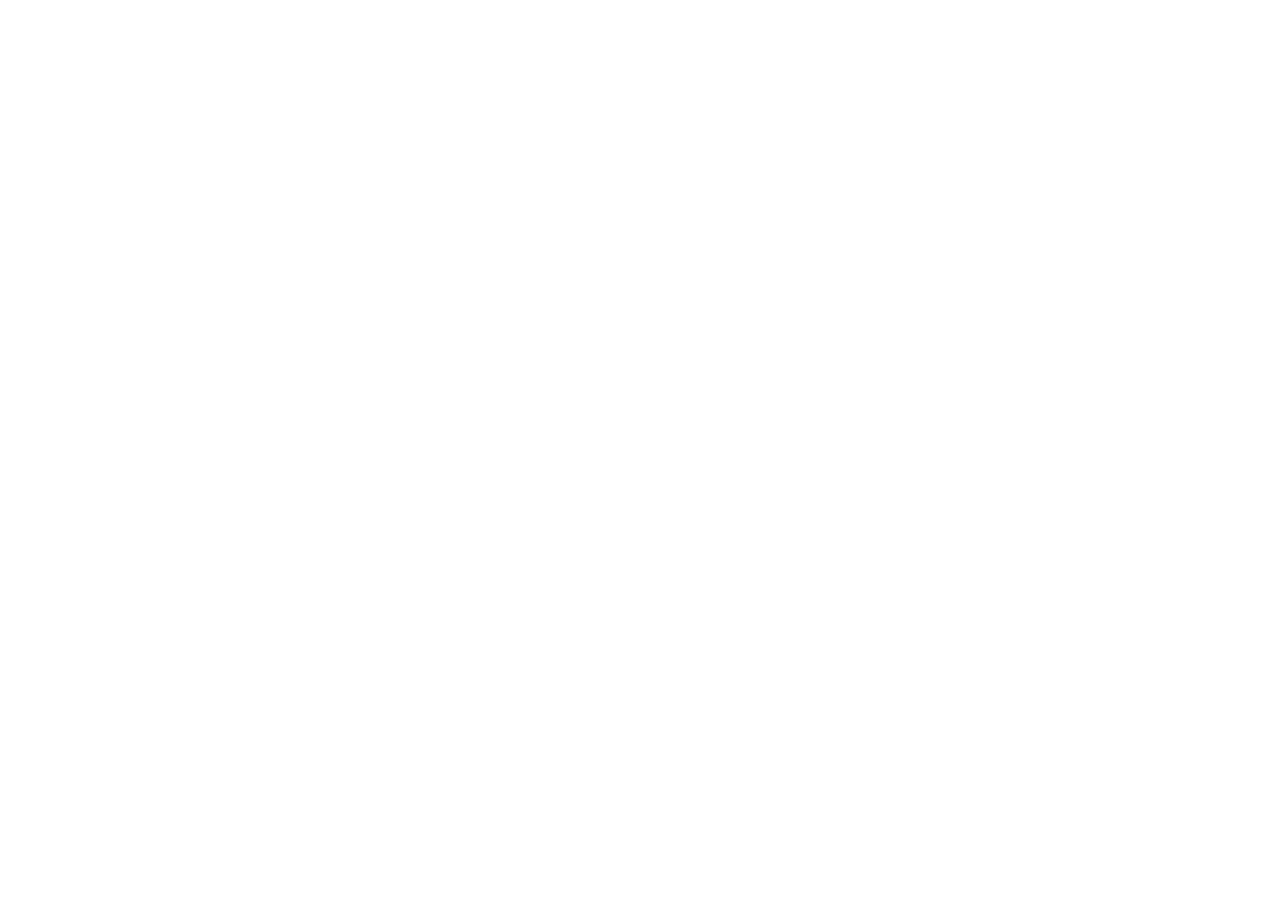
==== index.html @ 1e2e6be1 "Criei a página principal" ====
<!DOCTYPE html>
<html lang="pt-br">
<head>
    <meta charset="UTF-8">
    <meta http-equiv="X-UA-Compatible" content="IE=edge">
    <meta name="viewport" content="width=device-width, initial-scale=1.0">
    <link rel="shortcut icon" href="ts-favicon-32x32.png" type="image/x-icon">
    <title>Redes Sociais Tiago Souza</title>
</head>
<body>
    
</body>
</html>
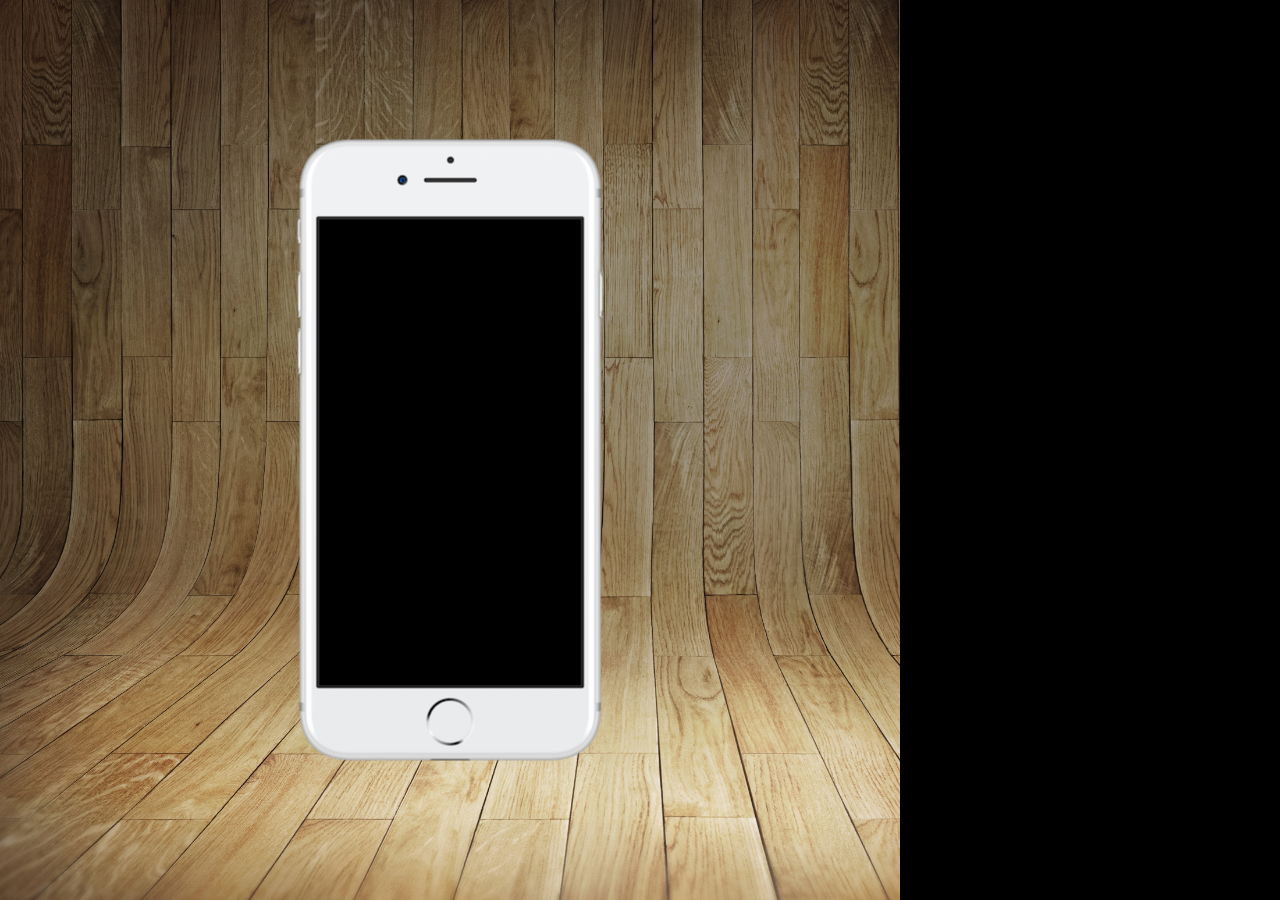
==== commit 4a3829d4: "Colocando Estilos no Projeto" ====
--- a/index.html
+++ b/index.html
@@ -5,9 +5,17 @@
     <meta http-equiv="X-UA-Compatible" content="IE=edge">
     <meta name="viewport" content="width=device-width, initial-scale=1.0">
     <link rel="shortcut icon" href="ts-favicon-32x32.png" type="image/x-icon">
+    <link rel="stylesheet" href="Estilos/style.css">
     <title>Redes Sociais Tiago Souza</title>
 </head>
 <body>
-    
+    <main>
+        <section id="telefone">
+
+        </section>
+        <section id="redes-sociais">
+
+        </section>
+    </main>
 </body>
 </html>--- a/Estilos/style.css
+++ b/Estilos/style.css
@@ -0,0 +1,24 @@
+@charset "UTF-8";
+
+* {margin:0px;
+   padding:0px;
+   font-family: Arial, Helvetica, sans-serif;}
+
+html,body {height:100vh;
+           width:100vh;
+           background-color:black;} 
+
+body {background: url('../imagens/fundo-madeira.jpg') no-repeat top center;
+      background-size:cover;
+      background-attachment:fixed;}
+        
+main {height:100vh;
+      position:relative;}   
+      
+section#telefone {height:627px;
+                  width:311px;
+                  position:absolute;
+                  top:50%;
+                  left:50%;
+                  transform:translate(-50%, -50%);
+                  background:url('../imagens/frame-iphone.png') no-repeat;}      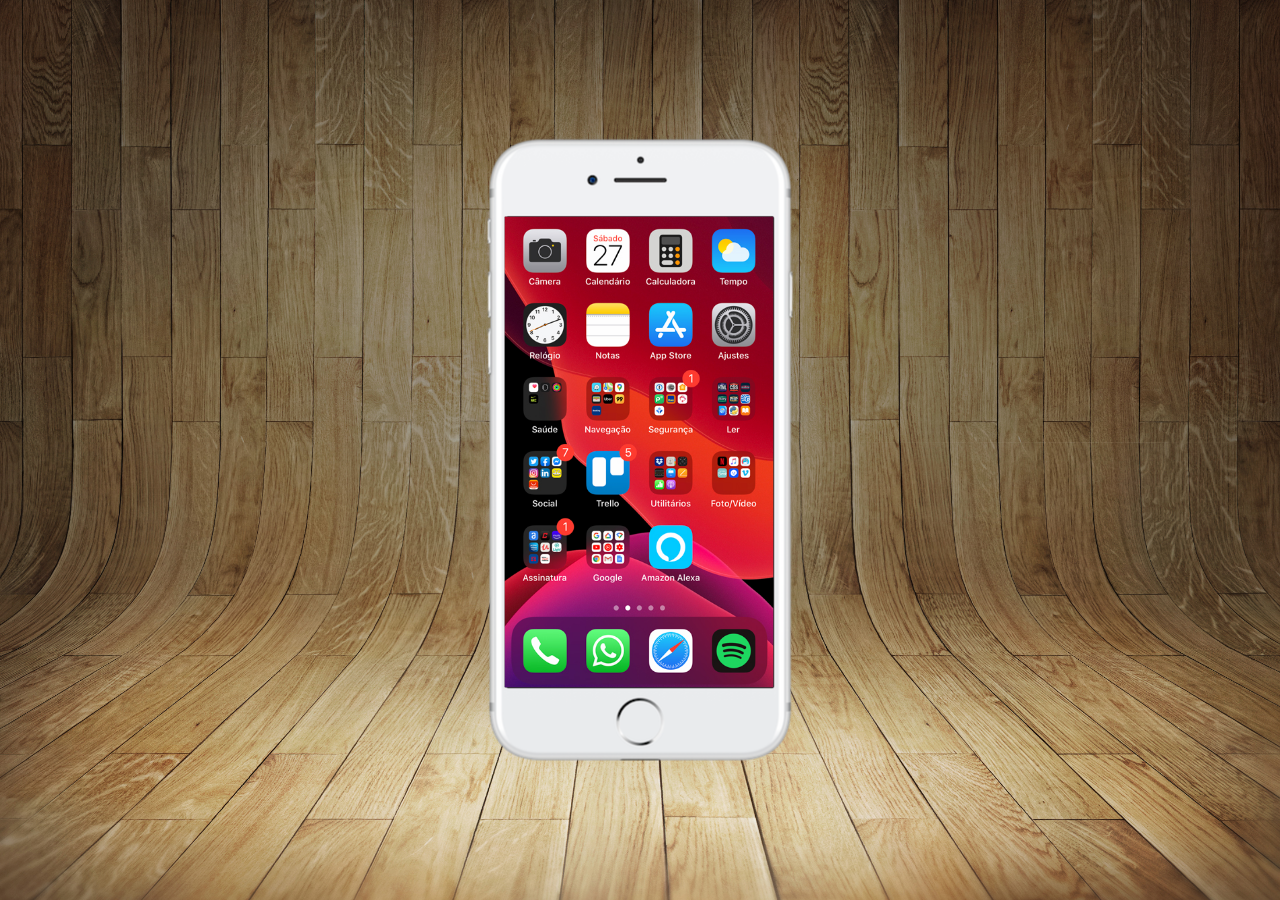
==== commit 2243e0d8: "Criei a Tela Home" ====
--- a/index.html
+++ b/index.html
@@ -11,7 +11,7 @@
 <body>
     <main>
         <section id="telefone">
-
+            <iframe src="home.html" name="tela" id="tela" frameborder="0"></iframe>
         </section>
         <section id="redes-sociais">
 
--- a/Estilos/style.css
+++ b/Estilos/style.css
@@ -5,7 +5,7 @@
    font-family: Arial, Helvetica, sans-serif;}
 
 html,body {height:100vh;
-           width:100vh;
+           width:100vw;
            background-color:black;} 
 
 body {background: url('../imagens/fundo-madeira.jpg') no-repeat top center;
@@ -21,4 +21,10 @@
                   top:50%;
                   left:50%;
                   transform:translate(-50%, -50%);
-                  background:url('../imagens/frame-iphone.png') no-repeat;}      +                  background:url('../imagens/frame-iphone.png') no-repeat;}  
+                  
+iframe#tela {position:relative;
+             top:80px;
+             left:20px;
+             width:269px;
+             height:471px;}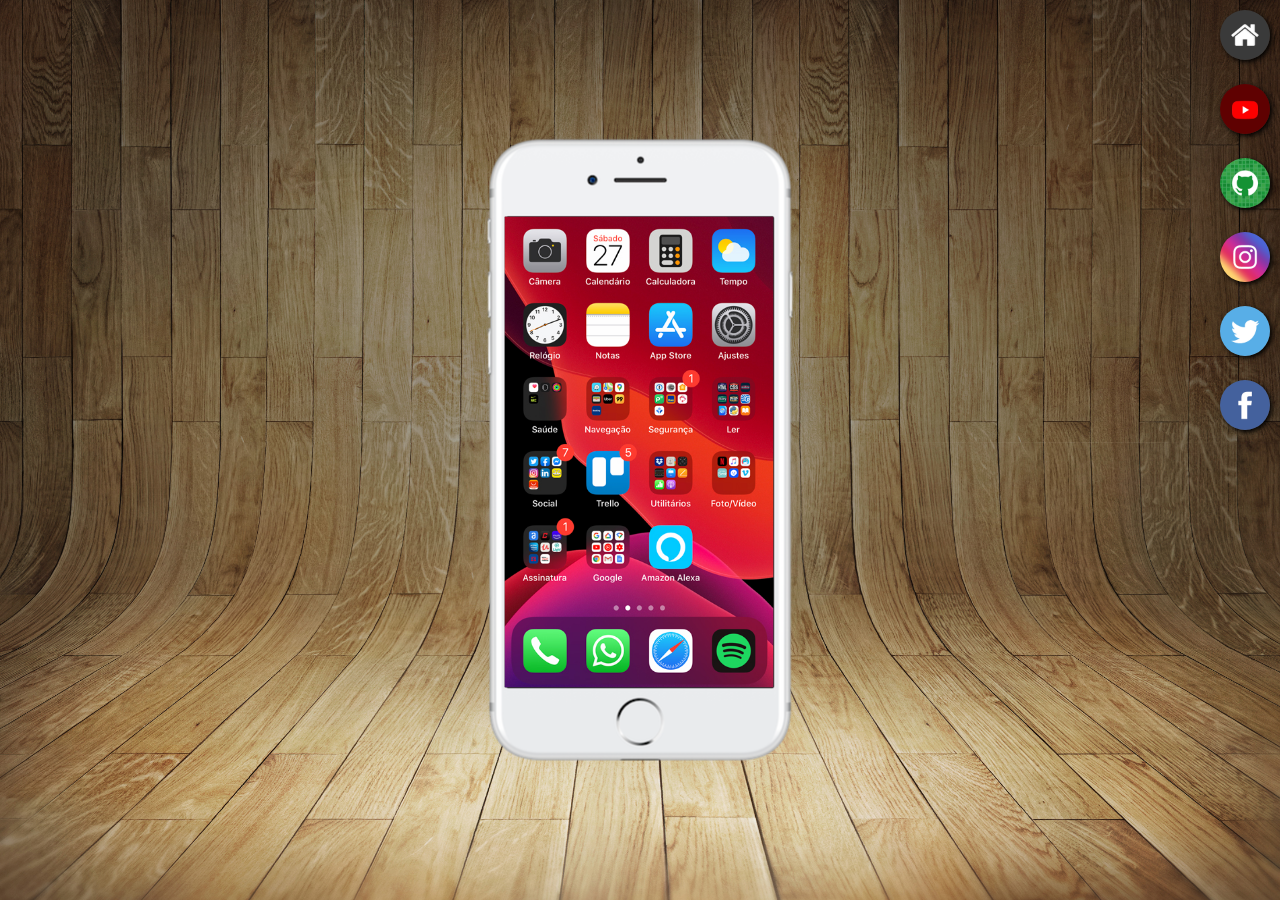
==== commit 9f68b864: "Botões na Lateral das Redes" ====
--- a/index.html
+++ b/index.html
@@ -11,10 +11,16 @@
 <body>
     <main>
         <section id="telefone">
-            <iframe src="home.html" name="tela" id="tela" frameborder="0"></iframe>
+            <iframe src="home.html" name="tela" id="tela" frameborder="0"> Seu Navegador não é compatível com isso. </iframe>
         </section>
+        
         <section id="redes-sociais">
-
+            <a href="#" target="tela" > <img src="imagens/logo-home.jpg" alt="Home"> </a> <br>
+            <a href="#" target="tela" > <img src="imagens/logo-youtube.jpg" alt="Youtube"> </a> <br>
+            <a href="#" target="tela" > <img src="imagens/logo-github.jpg" alt="GitHub"> </a> <br>
+            <a href="#" target="tela" > <img src="imagens/logo-instagram.jpg" alt="Instagram"> </a> <br>
+            <a href="#" target="tela" > <img src="imagens/logo-twitter.jpg" alt="Twitter"> </a> <br>
+            <a href="#" target="tela" > <img src="imagens/logo-facebook.jpg" alt="Facebook"> </a>
         </section>
     </main>
 </body>
--- a/Estilos/style.css
+++ b/Estilos/style.css
@@ -27,4 +27,17 @@
              top:80px;
              left:20px;
              width:269px;
-             height:471px;}+             height:471px;}
+
+section#redes-sociais {text-align: right;}             
+
+section#redes-sociais img {width: 50px;
+                           margin:10px;
+                           border-radius:50%;
+                           box-shadow: 2px 2px 5px black;
+                           box-sizing:border-box;} 
+                           
+section#redes-sociais img:hover {border: 2px solid rgba(255, 255, 255, 0.952); 
+    transform: translate(-3px -3px); 
+    box-shadow:5px 5px 10px black;
+    transition: transform .3s, border 1s;  }                         